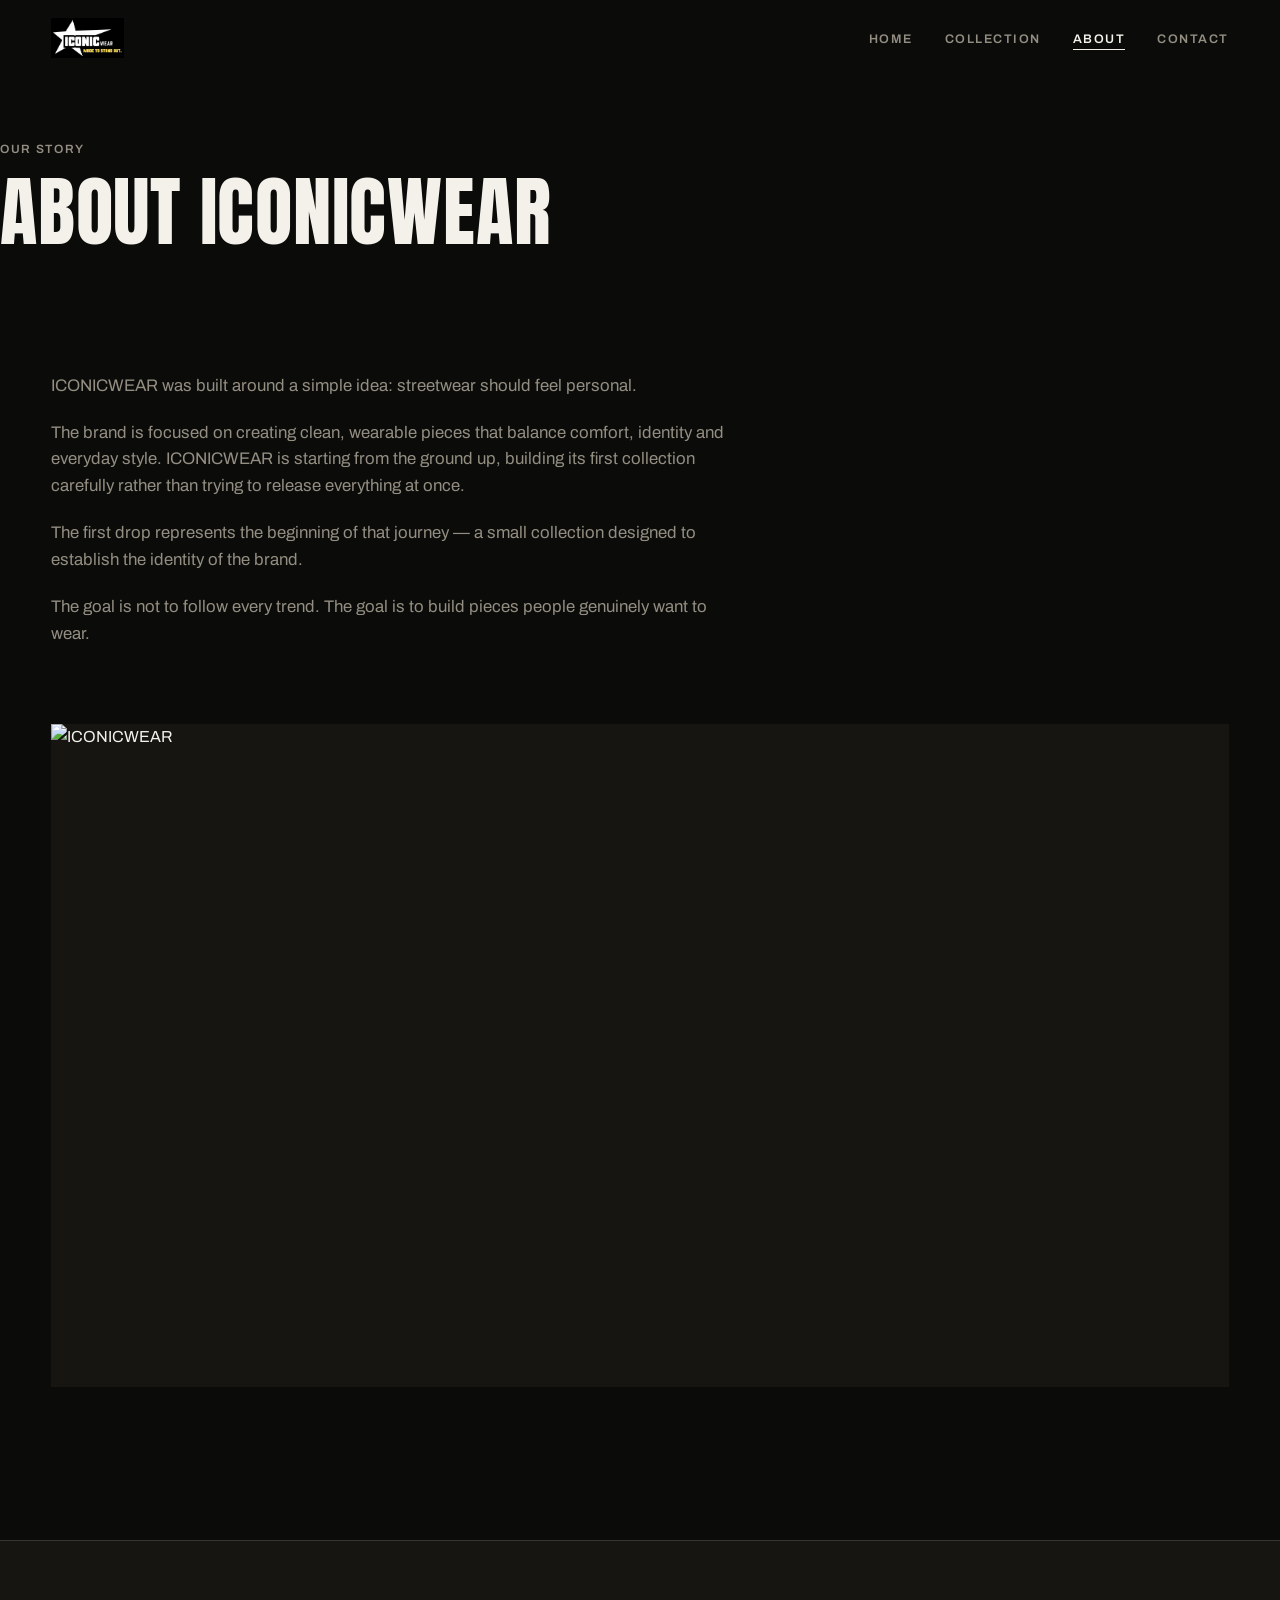
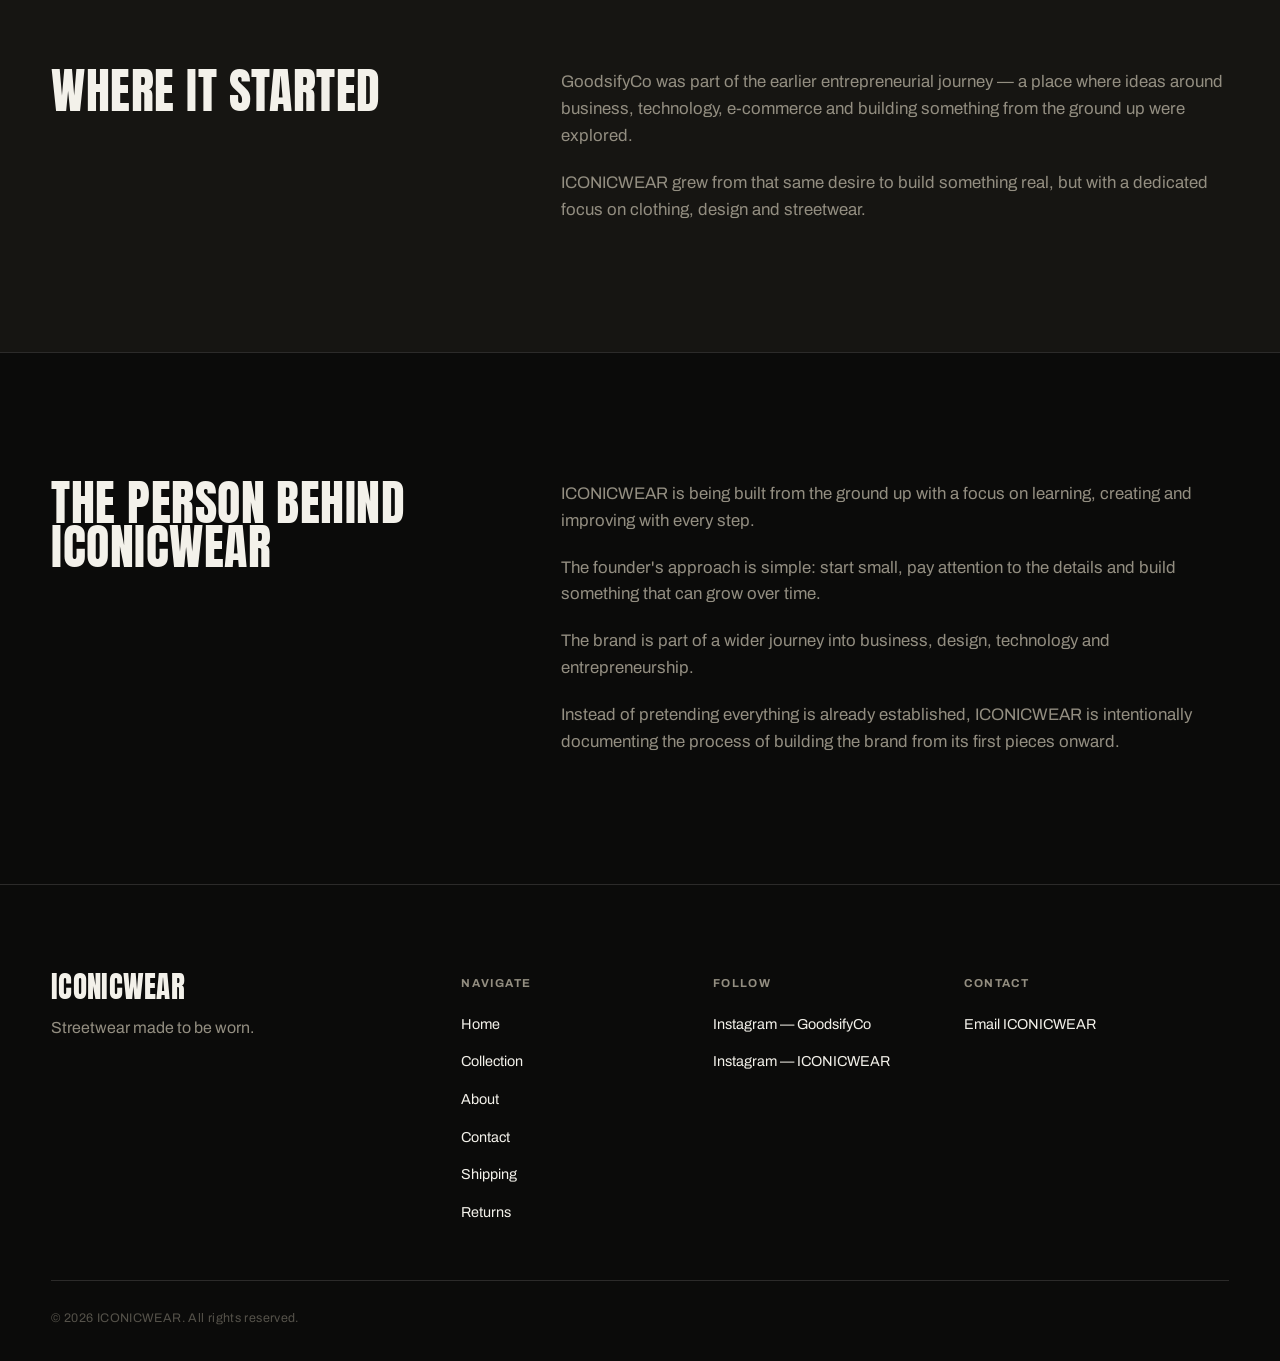
==== about.html @ b4030362 "initial website upload" ====
<!DOCTYPE html>
<html lang="en">
<head>
  <meta charset="UTF-8">
  <meta name="viewport" content="width=device-width, initial-scale=1.0">
  <title>About — ICONICWEAR</title>
  <meta name="description" content="The story behind ICONICWEAR — a Pakistan-focused streetwear brand built from the ground up.">
  <meta property="og:title" content="About — ICONICWEAR">
  <meta property="og:description" content="The story behind ICONICWEAR — a Pakistan-focused streetwear brand built from the ground up.">
  <meta property="og:type" content="website">
  <link rel="icon" href="assets/images/icons/favicon.svg" type="image/svg+xml">

  <link rel="preconnect" href="https://fonts.googleapis.com">
  <link rel="preconnect" href="https://fonts.gstatic.com" crossorigin>
  <link href="https://fonts.googleapis.com/css2?family=Anton&family=Archivo:wght@400;500;600;700&display=swap" rel="stylesheet">

  <link rel="stylesheet" href="css/style.css">
</head>
<body>

  <nav class="site-nav" id="site-nav"></nav>

  <main>
    <header class="page-header container">
      <p class="eyebrow reveal is-visible" style="margin-bottom:18px;">Our story</p>
      <h1 class="display reveal is-visible" id="about-heading"></h1>
    </header>

    <section class="section-tight">
      <div class="container">
        <div class="prose reveal" id="about-intro"></div>
        <div class="about-image reveal" id="about-image"></div>
      </div>
    </section>

    <section class="section section-charcoal section-border-top">
      <div class="container two-col">
        <div class="reveal">
          <h2 class="display" id="origin-heading" style="font-size:clamp(2rem,4vw,3rem);"></h2>
        </div>
        <div class="prose reveal" id="origin-body"></div>
      </div>
    </section>

    <section class="section section-border-top">
      <div class="container two-col">
        <div class="reveal">
          <h2 class="display" id="founder-heading" style="font-size:clamp(2rem,4vw,3rem);"></h2>
        </div>
        <div class="prose reveal" id="founder-body"></div>
      </div>
    </section>
  </main>

  <footer class="site-footer" id="site-footer"></footer>

  <script src="js/content.js"></script>
  <script src="js/main.js"></script>
  <script>
    document.addEventListener("DOMContentLoaded", () => {
      const about = CONTENT.about;

      document.getElementById("about-heading").textContent = about.heading;
      document.getElementById("about-intro").innerHTML = about.intro.map(p => `<p>${p}</p>`).join("");
      document.getElementById("origin-heading").textContent = about.origin.heading;
      document.getElementById("origin-body").innerHTML = about.origin.body.map(p => `<p>${p}</p>`).join("");
      document.getElementById("founder-heading").textContent = about.founder.heading;
      document.getElementById("founder-body").innerHTML = about.founder.body.map(p => `<p>${p}</p>`).join("");

      const imgMount = document.getElementById("about-image");
      const imgWrap = buildImage(about.image, "ICONICWEAR", null);
      imgWrap.querySelectorAll("img, .placeholder").forEach(el => {
        el.style.width = "100%";
        el.style.height = "100%";
      });
      while (imgWrap.firstChild) imgMount.appendChild(imgWrap.firstChild);

      initScrollReveal();
    });
  </script>
</body>
</html>
---- css/style.css ----
/* ============================================================
   ICONICWEAR — STYLESHEET
   Design tokens live at the top. Change colors, fonts and
   spacing scale here without touching layout rules below.
   ============================================================ */

:root {
  /* Color */
  --black: #0b0b0a;
  --charcoal: #161512;
  --charcoal-2: #1f1e1a;
  --white: #f3f1ea;
  --grey: #938e81;
  --grey-dim: #55524a;
  --hairline: rgba(243, 241, 234, 0.14);
  --hairline-strong: rgba(243, 241, 234, 0.28);

  /* Type */
  --font-display: "Anton", "Archivo Black", Impact, sans-serif;
  --font-body: "Archivo", "Helvetica Neue", Arial, sans-serif;

  /* Layout */
  --max-width: 1440px;
  --gutter: clamp(20px, 4vw, 64px);
  --nav-height: 76px;

  /* Motion */
  --ease: cubic-bezier(0.22, 1, 0.36, 1);
}

/* ---------- Reset ---------- */
*, *::before, *::after { box-sizing: border-box; }
html { scroll-behavior: smooth; }
body, h1, h2, h3, h4, p, figure { margin: 0; }
ul { list-style: none; margin: 0; padding: 0; }
a { color: inherit; text-decoration: none; }
img { max-width: 100%; display: block; }
button { font: inherit; color: inherit; background: none; border: none; cursor: pointer; }

@media (prefers-reduced-motion: reduce) {
  html { scroll-behavior: auto; }
  *, *::before, *::after {
    animation-duration: 0.001ms !important;
    animation-iteration-count: 1 !important;
    transition-duration: 0.001ms !important;
    scroll-behavior: auto !important;
  }
}

body {
  background: var(--black);
  color: var(--white);
  font-family: var(--font-body);
  font-size: 16px;
  line-height: 1.6;
  -webkit-font-smoothing: antialiased;
}

::selection { background: var(--white); color: var(--black); }

:focus-visible {
  outline: 2px solid var(--white);
  outline-offset: 3px;
}

.container {
  max-width: var(--max-width);
  margin: 0 auto;
  padding: 0 var(--gutter);
}

/* ---------- Type helpers ---------- */
.display {
  font-family: var(--font-display);
  font-weight: 400;
  text-transform: uppercase;
  letter-spacing: 0.01em;
  line-height: 0.92;
}

.eyebrow {
  font-family: var(--font-body);
  font-weight: 600;
  text-transform: uppercase;
  letter-spacing: 0.14em;
  font-size: 0.75rem;
  color: var(--grey);
}

.lede {
  font-size: clamp(1.05rem, 1.6vw, 1.25rem);
  color: var(--grey);
  max-width: 46ch;
}

/* ---------- Buttons ---------- */
.btn {
  display: inline-flex;
  align-items: center;
  justify-content: center;
  gap: 10px;
  padding: 16px 32px;
  font-family: var(--font-body);
  font-weight: 600;
  font-size: 0.8rem;
  text-transform: uppercase;
  letter-spacing: 0.12em;
  border: 1px solid var(--white);
  transition: background-color 0.35s var(--ease), color 0.35s var(--ease), border-color 0.35s var(--ease);
  white-space: nowrap;
}

.btn-primary {
  background: var(--white);
  color: var(--black);
}
.btn-primary:hover { background: transparent; color: var(--white); }

.btn-outline {
  background: transparent;
  color: var(--white);
}
.btn-outline:hover { background: var(--white); color: var(--black); }

.btn-block { width: 100%; }

/* ============================================================
   NAVIGATION
   ============================================================ */
.site-nav {
  position: fixed;
  top: 0; left: 0; right: 0;
  z-index: 100;
  height: var(--nav-height);
  display: flex;
  align-items: center;
  background: transparent;
  border-bottom: 1px solid transparent;
  transition: background-color 0.4s var(--ease), border-color 0.4s var(--ease);
}

.site-nav.is-scrolled {
  background: rgba(11, 11, 10, 0.92);
  backdrop-filter: blur(8px);
  border-bottom-color: var(--hairline);
}

.site-nav .container {
  display: flex;
  align-items: center;
  justify-content: space-between;
  width: 100%;
}

.nav-logo {
  display: flex;
  align-items: center;
  height: 40px;
}
.nav-logo img { height: 100%; width: auto; }
.nav-logo .logo-fallback {
  font-family: var(--font-display);
  font-size: 1.4rem;
  text-transform: uppercase;
  letter-spacing: 0.02em;
}

.nav-links {
  display: flex;
  align-items: center;
  gap: clamp(20px, 2.5vw, 44px);
}

.nav-links a {
  font-size: 0.78rem;
  font-weight: 600;
  text-transform: uppercase;
  letter-spacing: 0.12em;
  color: var(--grey);
  position: relative;
  padding-bottom: 4px;
  transition: color 0.3s var(--ease);
}
.nav-links a::after {
  content: "";
  position: absolute;
  left: 0; bottom: 0;
  width: 0%;
  height: 1px;
  background: var(--white);
  transition: width 0.3s var(--ease);
}
.nav-links a:hover,
.nav-links a[aria-current="page"] { color: var(--white); }
.nav-links a:hover::after,
.nav-links a[aria-current="page"]::after { width: 100%; }

.nav-toggle {
  display: none;
  flex-direction: column;
  gap: 5px;
  width: 30px;
  padding: 8px 0;
}
.nav-toggle span {
  display: block;
  height: 1.5px;
  width: 100%;
  background: var(--white);
  transition: transform 0.3s var(--ease), opacity 0.3s var(--ease);
}
.nav-toggle[aria-expanded="true"] span:nth-child(1) { transform: translateY(6.5px) rotate(45deg); }
.nav-toggle[aria-expanded="true"] span:nth-child(2) { opacity: 0; }
.nav-toggle[aria-expanded="true"] span:nth-child(3) { transform: translateY(-6.5px) rotate(-45deg); }

@media (max-width: 860px) {
  .nav-toggle { display: flex; }
  .nav-links {
    position: fixed;
    inset: var(--nav-height) 0 0 0;
    background: var(--black);
    flex-direction: column;
    justify-content: flex-start;
    align-items: flex-start;
    padding: 48px var(--gutter);
    gap: 28px;
    transform: translateY(-8px);
    opacity: 0;
    pointer-events: none;
    transition: opacity 0.3s var(--ease), transform 0.3s var(--ease);
  }
  .nav-links.is-open {
    opacity: 1;
    transform: translateY(0);
    pointer-events: auto;
  }
  .nav-links a { font-size: 1.4rem; }
}

/* ============================================================
   HERO SLIDESHOW
   ============================================================ */
.hero {
  position: relative;
  height: 100svh;
  min-height: 560px;
  overflow: hidden;
  background: var(--black);
}

.hero-slides {
  position: absolute;
  inset: 0;
}

.hero-slide {
  position: absolute;
  inset: 0;
  opacity: 0;
  transition: opacity 1.6s var(--ease);
}
.hero-slide.is-active { opacity: 1; }

.hero-slide img,
.hero-slide .placeholder {
  width: 100%;
  height: 100%;
  object-fit: cover;
  object-position: center 30%;
}

.hero::after {
  content: "";
  position: absolute;
  inset: 0;
  background: linear-gradient(180deg, rgba(11,11,10,0.55) 0%, rgba(11,11,10,0.25) 32%, rgba(11,11,10,0.55) 78%, rgba(11,11,10,0.92) 100%);
  pointer-events: none;
}

.hero-content {
  position: relative;
  z-index: 2;
  height: 100%;
  display: flex;
  flex-direction: column;
  justify-content: flex-end;
  padding: 0 var(--gutter) 88px;
  max-width: var(--max-width);
  margin: 0 auto;
}

.hero-eyebrow {
  font-family: var(--font-body);
  font-weight: 600;
  text-transform: uppercase;
  letter-spacing: 0.16em;
  font-size: 0.82rem;
  color: var(--grey);
  margin-bottom: 18px;
}

.hero-heading {
  font-size: clamp(3rem, 9vw, 7.5rem);
  max-width: 16ch;
}

.hero-sub {
  margin-top: 22px;
  font-size: clamp(1rem, 1.6vw, 1.2rem);
  color: var(--grey);
  max-width: 40ch;
}

.hero-cta {
  margin-top: 40px;
  display: flex;
  align-items: center;
  gap: 24px;
}

.hero-indicators {
  position: absolute;
  right: var(--gutter);
  bottom: 40px;
  z-index: 3;
  display: flex;
  gap: 10px;
}
.hero-indicator {
  width: 28px;
  height: 2px;
  background: rgba(243,241,234,0.3);
  transition: background-color 0.3s var(--ease);
}
.hero-indicator.is-active { background: var(--white); }

/* ============================================================
   SECTIONS
   ============================================================ */
.section {
  padding: clamp(72px, 10vw, 140px) 0;
}
.section-tight { padding: clamp(48px, 6vw, 88px) 0; }
.section-charcoal { background: var(--charcoal); }
.section-border-top { border-top: 1px solid var(--hairline); }

.section-head {
  display: flex;
  flex-wrap: wrap;
  align-items: flex-end;
  justify-content: space-between;
  gap: 24px;
  margin-bottom: clamp(40px, 5vw, 72px);
}

.section-heading {
  font-size: clamp(2.2rem, 5vw, 4rem);
}

/* fade-in on scroll */
.reveal {
  opacity: 0;
  transform: translateY(24px);
  transition: opacity 0.8s var(--ease), transform 0.8s var(--ease);
}
.reveal.is-visible {
  opacity: 1;
  transform: translateY(0);
}

/* ============================================================
   PRODUCT GRID / CARDS
   ============================================================ */
.product-grid {
  display: grid;
  grid-template-columns: repeat(2, 1fr);
  gap: 1px;
  background: var(--hairline);
  border-top: 1px solid var(--hairline);
  border-bottom: 1px solid var(--hairline);
}

.product-card {
  position: relative;
  background: var(--black);
  display: flex;
  flex-direction: column;
}

.product-card-media {
  position: relative;
  aspect-ratio: 4 / 5;
  overflow: hidden;
  background: var(--charcoal);
}

.product-card-media img,
.product-card-media .placeholder {
  width: 100%;
  height: 100%;
  object-fit: cover;
  transition: transform 0.8s var(--ease);
}
.product-card:hover .product-card-media img,
.product-card:hover .product-card-media .placeholder { transform: scale(1.04); }

.product-status {
  position: absolute;
  top: 20px;
  left: 20px;
  z-index: 2;
  font-size: 0.7rem;
  font-weight: 700;
  text-transform: uppercase;
  letter-spacing: 0.1em;
  padding: 7px 14px;
  background: rgba(11,11,10,0.75);
  border: 1px solid var(--hairline-strong);
  backdrop-filter: blur(4px);
}
.product-status[data-status="AVAILABLE"] { color: var(--white); }
.product-status[data-status="COMING SOON"] { color: var(--grey); }
.product-status[data-status="SOLD OUT"] { color: var(--grey-dim); text-decoration: line-through; }

.product-card-body {
  padding: 28px clamp(20px, 3vw, 40px) 36px;
  display: flex;
  flex-direction: column;
  flex: 1;
}

.product-number {
  font-family: var(--font-display);
  font-size: clamp(2.5rem, 4vw, 3.6rem);
  color: transparent;
  -webkit-text-stroke: 1px var(--hairline-strong);
  line-height: 1;
  margin-bottom: 8px;
}

.product-name {
  font-size: clamp(1.4rem, 2vw, 1.9rem);
  font-family: var(--font-display);
  text-transform: uppercase;
  margin-bottom: 6px;
}

.product-category {
  color: var(--grey);
  font-size: 0.85rem;
  margin-bottom: 16px;
}

.product-card-desc {
  color: var(--grey);
  font-size: 0.95rem;
  max-width: 42ch;
  margin-bottom: 24px;
}

.product-card-body .btn { align-self: flex-start; margin-top: auto; }

@media (max-width: 760px) {
  .product-grid { grid-template-columns: 1fr; }
}

/* ============================================================
   PRODUCT DETAIL PAGE
   ============================================================ */
.product-detail {
  padding-top: var(--nav-height);
}

.product-detail-layout {
  display: grid;
  grid-template-columns: 1.15fr 0.85fr;
  gap: clamp(24px, 4vw, 64px);
  align-items: start;
}

.product-gallery-main {
  aspect-ratio: 4 / 5;
  overflow: hidden;
  background: var(--charcoal);
  margin-bottom: 12px;
}
.product-gallery-main img,
.product-gallery-main .placeholder {
  width: 100%; height: 100%; object-fit: cover;
}

.product-gallery-thumbs {
  display: grid;
  grid-template-columns: repeat(auto-fit, minmax(80px, 1fr));
  gap: 10px;
}
.product-gallery-thumbs button {
  aspect-ratio: 1;
  overflow: hidden;
  background: var(--charcoal);
  border: 1px solid transparent;
  padding: 0;
}
.product-gallery-thumbs button.is-active { border-color: var(--white); }
.product-gallery-thumbs img,
.product-gallery-thumbs .placeholder {
  width: 100%; height: 100%; object-fit: cover;
}

.product-info-panel {
  position: sticky;
  top: calc(var(--nav-height) + 32px);
  padding-top: 8px;
}

.product-info-number {
  font-family: var(--font-display);
  color: var(--grey);
  letter-spacing: 0.08em;
  margin-bottom: 14px;
  font-size: 0.95rem;
}

.product-info-name {
  font-size: clamp(2rem, 3.4vw, 3rem);
  margin-bottom: 18px;
}

.product-info-price {
  font-size: 1.15rem;
  margin-bottom: 22px;
  color: var(--white);
}
.product-info-price .tbc { color: var(--grey); font-size: 0.9rem; }

.product-info-desc {
  color: var(--grey);
  margin-bottom: 32px;
  max-width: 52ch;
}

.spec-table {
  border-top: 1px solid var(--hairline);
  margin-bottom: 32px;
}
.spec-row {
  display: flex;
  justify-content: space-between;
  gap: 20px;
  padding: 14px 0;
  border-bottom: 1px solid var(--hairline);
  font-size: 0.92rem;
}
.spec-row dt { color: var(--grey); }
.spec-row dd { text-align: right; }

.size-list {
  display: flex;
  flex-wrap: wrap;
  gap: 8px;
  margin-bottom: 32px;
}
.size-chip {
  border: 1px solid var(--hairline-strong);
  padding: 8px 16px;
  font-size: 0.8rem;
  letter-spacing: 0.06em;
  color: var(--grey);
}

@media (max-width: 900px) {
  .product-detail-layout { grid-template-columns: 1fr; }
  .product-info-panel { position: static; }
}

/* ============================================================
   PAGE HEADER (About / Contact / Shipping / Returns)
   ============================================================ */
.page-header {
  padding: calc(var(--nav-height) + 64px) 0 48px;
}
.page-header .display { font-size: clamp(2.6rem, 6vw, 5rem); }

/* ============================================================
   ABOUT PAGE
   ============================================================ */
.about-image {
  aspect-ratio: 16 / 9;
  overflow: hidden;
  background: var(--charcoal);
  margin: clamp(40px, 6vw, 80px) 0;
}
.about-image img,
.about-image .placeholder {
  width: 100%; height: 100%; object-fit: cover;
}

.prose {
  max-width: 68ch;
  display: flex;
  flex-direction: column;
  gap: 20px;
  color: var(--grey);
  font-size: 1.05rem;
}
.prose strong { color: var(--white); }

.two-col {
  display: grid;
  grid-template-columns: 0.8fr 1.2fr;
  gap: clamp(24px, 5vw, 80px);
}
@media (max-width: 800px) {
  .two-col { grid-template-columns: 1fr; }
}

/* ============================================================
   CONTACT / SOCIAL BUTTONS
   ============================================================ */
.contact-actions {
  display: flex;
  flex-wrap: wrap;
  gap: 16px;
  margin-top: 36px;
}

.social-row {
  display: flex;
  flex-direction: column;
  gap: 12px;
  margin-top: 16px;
}
.social-link {
  display: flex;
  align-items: center;
  gap: 12px;
  padding: 18px 22px;
  border: 1px solid var(--hairline);
  transition: border-color 0.3s var(--ease), background-color 0.3s var(--ease);
  font-size: 0.85rem;
  font-weight: 600;
  text-transform: uppercase;
  letter-spacing: 0.08em;
}
.social-link:hover { border-color: var(--hairline-strong); background: var(--charcoal); }
.social-link svg { width: 20px; height: 20px; flex-shrink: 0; }
.social-handle { color: var(--grey); font-weight: 400; text-transform: none; letter-spacing: 0; margin-left: auto; font-size: 0.85rem; }

/* ============================================================
   POLICY PAGES (Shipping / Returns)
   ============================================================ */
.policy-note {
  display: inline-block;
  font-size: 0.7rem;
  font-weight: 700;
  letter-spacing: 0.1em;
  text-transform: uppercase;
  color: var(--grey-dim);
  border: 1px solid var(--hairline);
  padding: 6px 12px;
  margin-bottom: 40px;
}

.policy-list {
  display: flex;
  flex-direction: column;
}
.policy-item {
  padding: 32px 0;
  border-top: 1px solid var(--hairline);
  display: grid;
  grid-template-columns: 0.6fr 1.4fr;
  gap: 24px;
}
.policy-item:last-child { border-bottom: 1px solid var(--hairline); }
.policy-item h3 {
  font-family: var(--font-display);
  font-size: 1.3rem;
  text-transform: uppercase;
}
.policy-item p { color: var(--grey); max-width: 60ch; }

@media (max-width: 700px) {
  .policy-item { grid-template-columns: 1fr; gap: 10px; }
}

/* ============================================================
   PLACEHOLDER IMAGE (when a path is missing/broken)
   ============================================================ */
.placeholder {
  display: flex;
  align-items: center;
  justify-content: center;
  background:
    repeating-linear-gradient(135deg, var(--charcoal), var(--charcoal) 12px, var(--charcoal-2) 12px, var(--charcoal-2) 24px);
  color: var(--grey-dim);
  font-family: var(--font-body);
  font-size: 0.75rem;
  font-weight: 600;
  text-transform: uppercase;
  letter-spacing: 0.12em;
  text-align: center;
  padding: 20px;
}

/* ============================================================
   FOOTER
   ============================================================ */
.site-footer {
  background: var(--black);
  border-top: 1px solid var(--hairline);
  padding: clamp(56px, 7vw, 96px) 0 32px;
}

.footer-top {
  display: grid;
  grid-template-columns: 1.4fr 0.8fr 0.8fr 1fr;
  gap: 40px;
  padding-bottom: 56px;
}

.footer-brand .display { font-size: 1.8rem; margin-bottom: 14px; }
.footer-brand p { color: var(--grey); max-width: 32ch; }

.footer-col h4 {
  font-size: 0.72rem;
  font-weight: 700;
  text-transform: uppercase;
  letter-spacing: 0.12em;
  color: var(--grey);
  margin-bottom: 18px;
}
.footer-col ul { display: flex; flex-direction: column; gap: 12px; }
.footer-col a {
  font-size: 0.9rem;
  color: var(--white);
  transition: color 0.3s var(--ease);
}
.footer-col a:hover { color: var(--grey); }

.footer-bottom {
  display: flex;
  flex-wrap: wrap;
  justify-content: space-between;
  gap: 12px;
  padding-top: 28px;
  border-top: 1px solid var(--hairline);
  color: var(--grey-dim);
  font-size: 0.78rem;
  letter-spacing: 0.03em;
}

@media (max-width: 860px) {
  .footer-top { grid-template-columns: 1fr 1fr; }
}
@media (max-width: 560px) {
  .footer-top { grid-template-columns: 1fr; gap: 32px; }
}
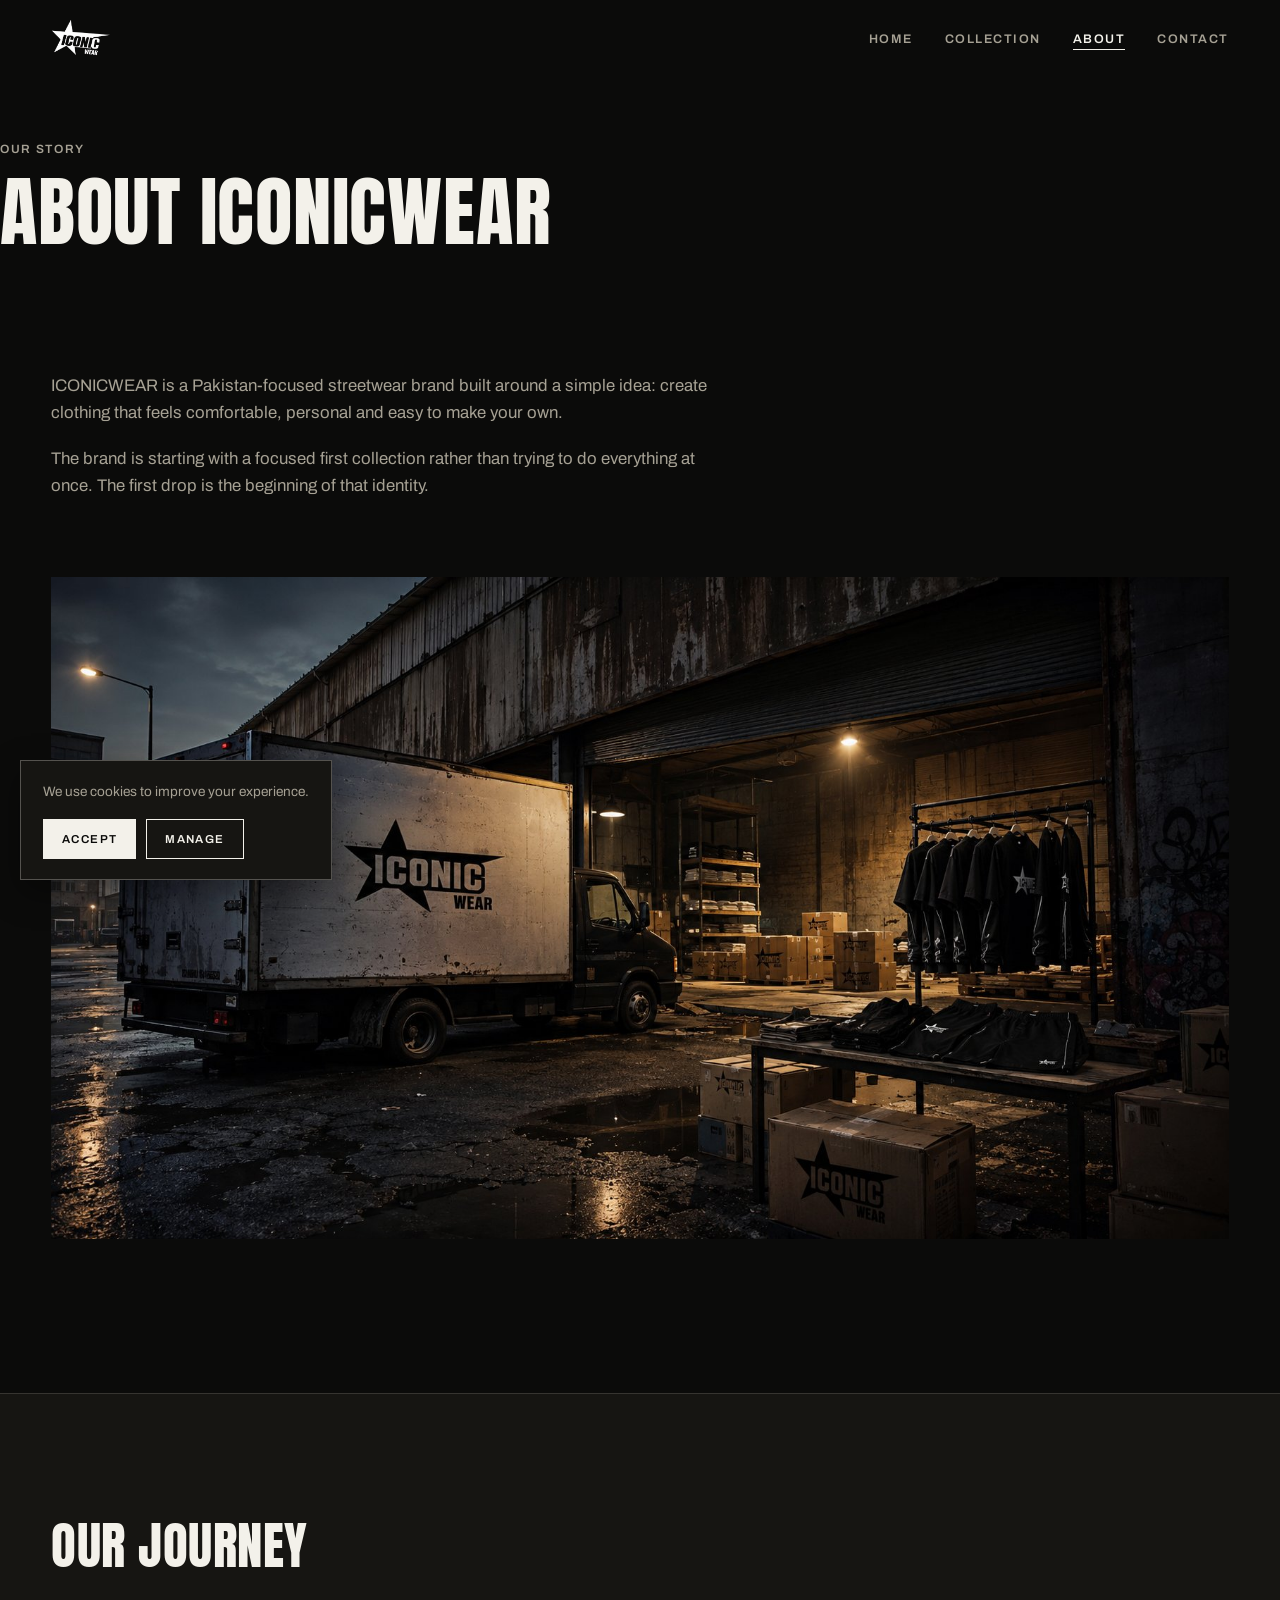
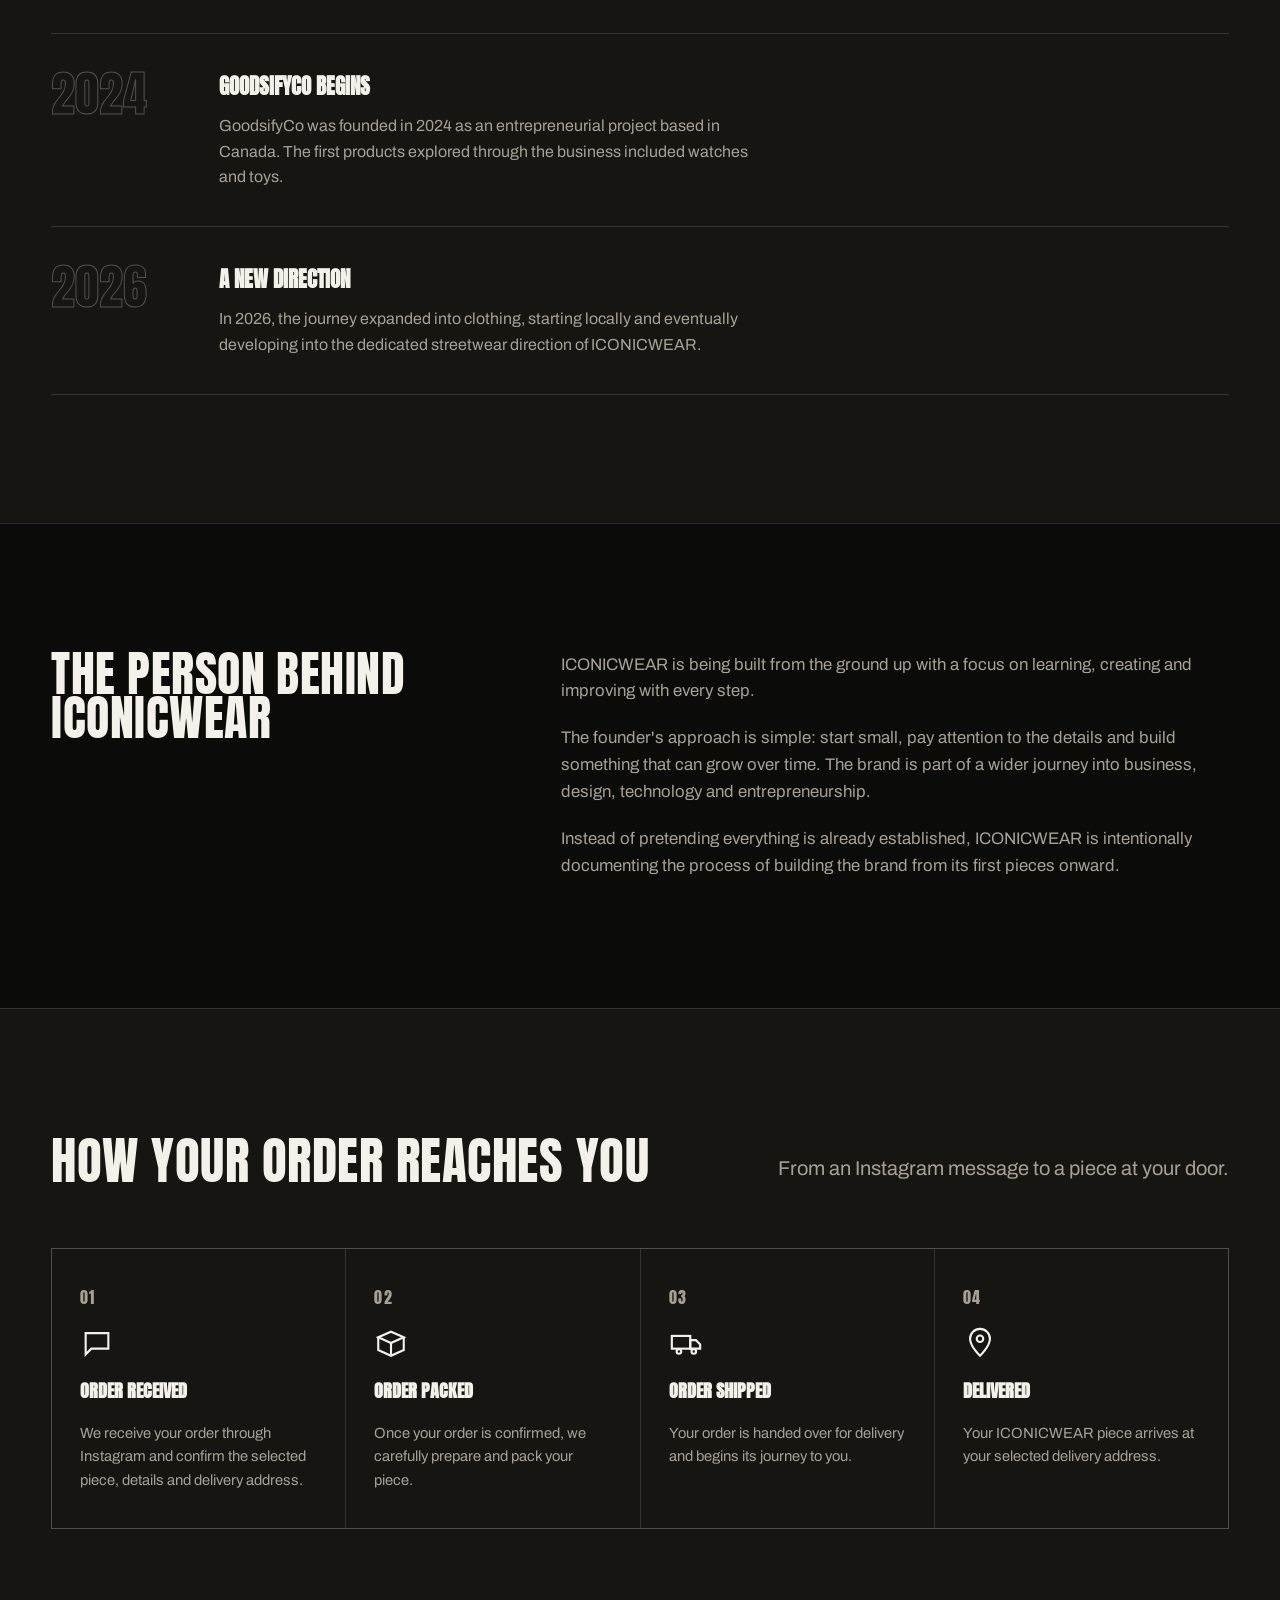
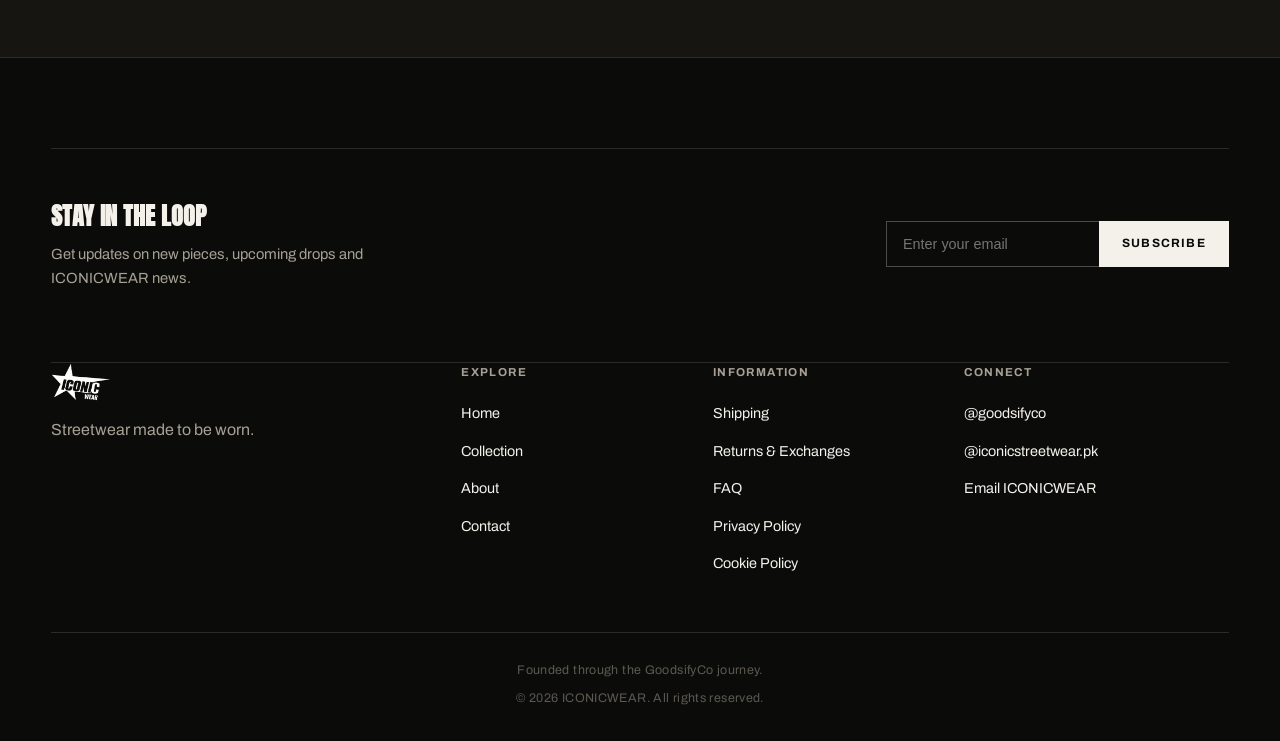
==== commit 93411510: "iconic wear website" ====
--- a/about.html
+++ b/about.html
@@ -8,7 +8,8 @@
   <meta property="og:title" content="About — ICONICWEAR">
   <meta property="og:description" content="The story behind ICONICWEAR — a Pakistan-focused streetwear brand built from the ground up.">
   <meta property="og:type" content="website">
-  <link rel="icon" href="assets/images/icons/favicon.svg" type="image/svg+xml">
+  <link rel="icon" href="assets/images/icons/favicon-32.png" type="image/png">
+  <link rel="apple-touch-icon" href="assets/images/icons/apple-touch-icon.png">
 
   <link rel="preconnect" href="https://fonts.googleapis.com">
   <link rel="preconnect" href="https://fonts.gstatic.com" crossorigin>
@@ -34,11 +35,11 @@
     </section>
 
     <section class="section section-charcoal section-border-top">
-      <div class="container two-col">
-        <div class="reveal">
-          <h2 class="display" id="origin-heading" style="font-size:clamp(2rem,4vw,3rem);"></h2>
+      <div class="container">
+        <div class="section-head reveal">
+          <h2 class="display section-heading" id="journey-heading" style="font-size:clamp(2rem,4vw,3.2rem);"></h2>
         </div>
-        <div class="prose reveal" id="origin-body"></div>
+        <div class="timeline reveal" id="journey-timeline"></div>
       </div>
     </section>
 
@@ -48,6 +49,16 @@
           <h2 class="display" id="founder-heading" style="font-size:clamp(2rem,4vw,3rem);"></h2>
         </div>
         <div class="prose reveal" id="founder-body"></div>
+      </div>
+    </section>
+
+    <section class="section section-charcoal section-border-top">
+      <div class="container">
+        <div class="section-head reveal">
+          <h2 class="display section-heading" id="process-heading" style="font-size:clamp(2rem,4vw,3.2rem);"></h2>
+          <p class="lede">From an Instagram message to a piece at your door.</p>
+        </div>
+        <div class="process-grid reveal" id="process-grid"></div>
       </div>
     </section>
   </main>
@@ -62,10 +73,6 @@
 
       document.getElementById("about-heading").textContent = about.heading;
       document.getElementById("about-intro").innerHTML = about.intro.map(p => `<p>${p}</p>`).join("");
-      document.getElementById("origin-heading").textContent = about.origin.heading;
-      document.getElementById("origin-body").innerHTML = about.origin.body.map(p => `<p>${p}</p>`).join("");
-      document.getElementById("founder-heading").textContent = about.founder.heading;
-      document.getElementById("founder-body").innerHTML = about.founder.body.map(p => `<p>${p}</p>`).join("");
 
       const imgMount = document.getElementById("about-image");
       const imgWrap = buildImage(about.image, "ICONICWEAR", null);
@@ -75,6 +82,33 @@
       });
       while (imgWrap.firstChild) imgMount.appendChild(imgWrap.firstChild);
 
+      // Our journey timeline
+      document.getElementById("journey-heading").textContent = about.journeyHeading;
+      document.getElementById("journey-timeline").innerHTML = about.journey.map(item => `
+        <div class="timeline-item">
+          <div class="timeline-year">${item.year}</div>
+          <div class="timeline-body">
+            <h3>${item.title}</h3>
+            <p>${item.body}</p>
+          </div>
+        </div>
+      `).join("");
+
+      // Founder
+      document.getElementById("founder-heading").textContent = about.founder.heading;
+      document.getElementById("founder-body").innerHTML = about.founder.body.map(p => `<p>${p}</p>`).join("");
+
+      // Order process
+      document.getElementById("process-heading").textContent = about.orderProcessHeading;
+      document.getElementById("process-grid").innerHTML = about.orderProcess.map(step => `
+        <div class="process-step">
+          <span class="process-step-number">${step.step}</span>
+          <span class="process-icon">${ICONS[step.icon] || ICONS.box}</span>
+          <h3>${step.title}</h3>
+          <p>${step.body}</p>
+        </div>
+      `).join("");
+
       initScrollReveal();
     });
   </script>
--- a/css/style.css
+++ b/css/style.css
@@ -10,8 +10,10 @@
   --charcoal: #161512;
   --charcoal-2: #1f1e1a;
   --white: #f3f1ea;
-  --grey: #938e81;
-  --grey-dim: #55524a;
+  --grey: #a6a194;
+  --grey-dim: #5c594f;
+  --off-white: #ece9e0;
+  --off-white-text: #14130f;
   --hairline: rgba(243, 241, 234, 0.14);
   --hairline-strong: rgba(243, 241, 234, 0.28);
 
@@ -57,6 +59,16 @@
 }
 
 ::selection { background: var(--white); color: var(--black); }
+
+.sr-only {
+  position: absolute;
+  width: 1px; height: 1px;
+  padding: 0; margin: -1px;
+  overflow: hidden;
+  clip: rect(0,0,0,0);
+  white-space: nowrap;
+  border: 0;
+}
 
 :focus-visible {
   outline: 2px solid var(--white);
@@ -155,9 +167,10 @@
 .nav-logo {
   display: flex;
   align-items: center;
-  height: 40px;
-}
-.nav-logo img { height: 100%; width: auto; }
+  height: clamp(30px, 4vw, 38px);
+  max-width: 190px;
+}
+.nav-logo img { height: 100%; width: auto; max-width: 100%; object-fit: contain; }
 .nav-logo .logo-fallback {
   font-family: var(--font-display);
   font-size: 1.4rem;
@@ -273,20 +286,45 @@
   content: "";
   position: absolute;
   inset: 0;
-  background: linear-gradient(180deg, rgba(11,11,10,0.55) 0%, rgba(11,11,10,0.25) 32%, rgba(11,11,10,0.55) 78%, rgba(11,11,10,0.92) 100%);
+  /* Subtle fade only — keeps nav legible up top and a soft grounding
+     at the bottom, but the photography itself stays visible. */
+  background: linear-gradient(180deg, rgba(11,11,10,0.42) 0%, rgba(11,11,10,0) 20%, rgba(11,11,10,0) 72%, rgba(11,11,10,0.5) 100%);
   pointer-events: none;
 }
 
-.hero-content {
-  position: relative;
+.hero-slide-content {
+  position: absolute;
   z-index: 2;
-  height: 100%;
-  display: flex;
-  flex-direction: column;
-  justify-content: flex-end;
-  padding: 0 var(--gutter) 88px;
-  max-width: var(--max-width);
-  margin: 0 auto;
+  bottom: clamp(130px, 12vw, 190px);
+  max-width: min(560px, 88vw);
+  padding: 26px 30px;
+  background: rgba(11, 11, 10, 0.4);
+  backdrop-filter: blur(6px);
+  border-left: 2px solid var(--white);
+  opacity: 0;
+  transform: translateY(14px);
+  visibility: hidden;
+  pointer-events: none;
+  transition: opacity 0.9s var(--ease) 0.3s, transform 0.9s var(--ease) 0.3s, visibility 0s linear 1.2s;
+}
+.hero-slide.is-active .hero-slide-content {
+  opacity: 1;
+  transform: translateY(0);
+  visibility: visible;
+  pointer-events: auto;
+  transition: opacity 0.9s var(--ease) 0.3s, transform 0.9s var(--ease) 0.3s, visibility 0s linear 0s;
+}
+
+.hero-slide-content--left { left: var(--gutter); }
+.hero-slide-content--right { right: var(--gutter); border-left: none; border-right: 2px solid var(--white); text-align: right; }
+
+/* Slides where the image already contains campaign typography:
+   no text box/backdrop, just the CTA button floating free. */
+.hero-slide-content--bare {
+  background: transparent;
+  backdrop-filter: none;
+  border: none;
+  padding: 0;
 }
 
 .hero-eyebrow {
@@ -294,28 +332,34 @@
   font-weight: 600;
   text-transform: uppercase;
   letter-spacing: 0.16em;
-  font-size: 0.82rem;
-  color: var(--grey);
-  margin-bottom: 18px;
+  font-size: 0.8rem;
+  color: var(--grey);
+  margin-bottom: 14px;
 }
 
 .hero-heading {
-  font-size: clamp(3rem, 9vw, 7.5rem);
-  max-width: 16ch;
+  font-size: clamp(2.2rem, 5vw, 3.6rem);
+  max-width: 14ch;
 }
 
 .hero-sub {
-  margin-top: 22px;
-  font-size: clamp(1rem, 1.6vw, 1.2rem);
-  color: var(--grey);
-  max-width: 40ch;
+  margin-top: 14px;
+  font-size: clamp(0.95rem, 1.4vw, 1.05rem);
+  color: var(--grey);
+  max-width: 38ch;
 }
 
 .hero-cta {
-  margin-top: 40px;
+  margin-top: 24px;
   display: flex;
   align-items: center;
   gap: 24px;
+}
+.hero-slide-content--right .hero-cta { justify-content: flex-end; }
+
+@media (max-width: 640px) {
+  .hero-slide-content { left: var(--gutter) !important; right: var(--gutter) !important; max-width: none; text-align: left !important; border-left: 2px solid var(--white) !important; border-right: none !important; }
+  .hero-slide-content--bare { border: none !important; }
 }
 
 .hero-indicators {
@@ -756,3 +800,425 @@
 @media (max-width: 560px) {
   .footer-top { grid-template-columns: 1fr; gap: 32px; }
 }
+
+/* ============================================================
+   PRODUCT CARD — price row + dual actions (View / Order Now)
+   ============================================================ */
+.product-card-meta {
+  display: flex;
+  align-items: baseline;
+  justify-content: space-between;
+  gap: 16px;
+  margin-bottom: 20px;
+}
+.product-card-price {
+  font-family: var(--font-body);
+  font-weight: 700;
+  font-size: 1.05rem;
+  color: var(--white);
+  white-space: nowrap;
+}
+.product-card-price .tbc { color: var(--grey); font-weight: 400; font-size: 0.88rem; }
+
+.product-card-actions {
+  display: flex;
+  flex-wrap: wrap;
+  gap: 12px;
+  margin-top: auto;
+}
+.product-card-actions .btn { flex: 1 1 auto; }
+
+.btn-icon {
+  display: inline-flex;
+  width: 15px;
+  height: 15px;
+  flex-shrink: 0;
+}
+.btn-icon svg { width: 100%; height: 100%; }
+
+/* ============================================================
+   SECTION VARIANT — off-white (used sparingly for contrast)
+   ============================================================ */
+.section-offwhite {
+  background: var(--off-white);
+  color: var(--off-white-text);
+}
+.section-offwhite .eyebrow { color: var(--grey-dim); }
+.section-offwhite .lede,
+.section-offwhite .prose { color: #47443c; }
+.section-offwhite .display { color: var(--off-white-text); }
+
+/* ============================================================
+   TIMELINE (About — Our Journey)
+   ============================================================ */
+.timeline {
+  display: flex;
+  flex-direction: column;
+}
+.timeline-item {
+  display: grid;
+  grid-template-columns: 140px 1fr;
+  gap: 28px;
+  padding: 36px 0;
+  border-top: 1px solid var(--hairline);
+  position: relative;
+}
+.timeline-item:last-child { border-bottom: 1px solid var(--hairline); }
+.timeline-year {
+  font-family: var(--font-display);
+  font-size: clamp(2.2rem, 4vw, 3rem);
+  color: transparent;
+  -webkit-text-stroke: 1px var(--hairline-strong);
+  line-height: 1;
+}
+.timeline-body h3 {
+  font-family: var(--font-display);
+  font-size: 1.3rem;
+  text-transform: uppercase;
+  margin-bottom: 10px;
+}
+.timeline-body p { color: var(--grey); max-width: 60ch; }
+
+@media (max-width: 640px) {
+  .timeline-item { grid-template-columns: 1fr; gap: 10px; }
+}
+
+/* ============================================================
+   ORDER PROCESS STEPS (About)
+   ============================================================ */
+.process-grid {
+  display: grid;
+  grid-template-columns: repeat(4, 1fr);
+  gap: 1px;
+  background: var(--hairline);
+  border: 1px solid var(--hairline);
+}
+.process-step {
+  background: var(--charcoal);
+  padding: 36px 28px;
+  display: flex;
+  flex-direction: column;
+  gap: 16px;
+}
+.process-step-number {
+  font-family: var(--font-display);
+  font-size: 1rem;
+  color: var(--grey);
+  letter-spacing: 0.08em;
+}
+.process-icon {
+  width: 34px;
+  height: 34px;
+  color: var(--white);
+}
+.process-icon svg { width: 100%; height: 100%; }
+.process-step h3 {
+  font-family: var(--font-display);
+  font-size: 1.15rem;
+  text-transform: uppercase;
+}
+.process-step p { color: var(--grey); font-size: 0.92rem; }
+
+@media (max-width: 900px) {
+  .process-grid { grid-template-columns: repeat(2, 1fr); }
+}
+@media (max-width: 560px) {
+  .process-grid { grid-template-columns: 1fr; }
+}
+
+/* ============================================================
+   FAQ ACCORDION
+   ============================================================ */
+.faq-list {
+  display: flex;
+  flex-direction: column;
+}
+.faq-item {
+  border-top: 1px solid var(--hairline);
+}
+.faq-item:last-child { border-bottom: 1px solid var(--hairline); }
+
+.faq-question {
+  width: 100%;
+  display: flex;
+  align-items: center;
+  justify-content: space-between;
+  gap: 20px;
+  padding: 26px 4px;
+  text-align: left;
+  font-family: var(--font-display);
+  font-size: clamp(1.05rem, 2vw, 1.3rem);
+  text-transform: uppercase;
+  letter-spacing: 0.01em;
+}
+
+.faq-icon {
+  flex-shrink: 0;
+  width: 22px;
+  height: 22px;
+  position: relative;
+}
+.faq-icon::before,
+.faq-icon::after {
+  content: "";
+  position: absolute;
+  background: var(--white);
+  transition: transform 0.3s var(--ease);
+}
+.faq-icon::before { top: 50%; left: 0; width: 100%; height: 1.5px; transform: translateY(-50%); }
+.faq-icon::after { left: 50%; top: 0; width: 1.5px; height: 100%; transform: translateX(-50%); }
+.faq-item.is-open .faq-icon::after { transform: translateX(-50%) rotate(90deg) scaleY(0); }
+
+.faq-answer {
+  display: grid;
+  grid-template-rows: 0fr;
+  transition: grid-template-rows 0.4s var(--ease);
+}
+.faq-answer-inner { overflow: hidden; }
+.faq-item.is-open .faq-answer { grid-template-rows: 1fr; }
+.faq-answer p {
+  color: var(--grey);
+  max-width: 65ch;
+  padding: 0 4px 26px;
+  font-size: 0.98rem;
+}
+
+/* ============================================================
+   CONTACT FORM
+   ============================================================ */
+.contact-form {
+  display: flex;
+  flex-direction: column;
+  gap: 20px;
+  margin-top: 8px;
+}
+.form-row { display: grid; grid-template-columns: 1fr 1fr; gap: 20px; }
+@media (max-width: 640px) { .form-row { grid-template-columns: 1fr; } }
+
+.form-field { display: flex; flex-direction: column; gap: 8px; }
+.form-field label {
+  font-size: 0.72rem;
+  font-weight: 700;
+  text-transform: uppercase;
+  letter-spacing: 0.1em;
+  color: var(--grey);
+}
+.form-field input,
+.form-field textarea {
+  background: transparent;
+  border: 1px solid var(--hairline-strong);
+  color: var(--white);
+  font-family: var(--font-body);
+  font-size: 0.95rem;
+  padding: 14px 16px;
+  transition: border-color 0.3s var(--ease);
+}
+.form-field input:focus,
+.form-field textarea:focus { border-color: var(--white); outline: none; }
+.form-field textarea { resize: vertical; min-height: 140px; }
+
+.form-note {
+  font-size: 0.82rem;
+  color: var(--grey-dim);
+  max-width: 55ch;
+  margin-top: 4px;
+}
+
+/* ============================================================
+   NEWSLETTER (footer)
+   ============================================================ */
+.newsletter-block {
+  border-top: 1px solid var(--hairline);
+  border-bottom: 1px solid var(--hairline);
+  padding: 48px 0;
+  display: grid;
+  grid-template-columns: 1fr auto;
+  gap: 24px;
+  align-items: center;
+}
+.newsletter-copy h3 { font-family: var(--font-display); font-size: 1.5rem; text-transform: uppercase; margin-bottom: 8px; }
+.newsletter-copy p { color: var(--grey); max-width: 46ch; font-size: 0.92rem; }
+
+.newsletter-form {
+  display: flex;
+  gap: 0;
+  min-width: 320px;
+}
+.newsletter-form input {
+  flex: 1;
+  background: transparent;
+  border: 1px solid var(--hairline-strong);
+  border-right: none;
+  color: var(--white);
+  padding: 14px 16px;
+  font-size: 0.9rem;
+}
+.newsletter-form input:focus { outline: none; border-color: var(--white); }
+.newsletter-form button {
+  border: 1px solid var(--white);
+  background: var(--white);
+  color: var(--black);
+  padding: 0 22px;
+  font-size: 0.75rem;
+  font-weight: 700;
+  text-transform: uppercase;
+  letter-spacing: 0.1em;
+  white-space: nowrap;
+  transition: background-color 0.3s var(--ease), color 0.3s var(--ease);
+}
+.newsletter-form button:hover { background: transparent; color: var(--white); }
+
+.newsletter-status {
+  grid-column: 1 / -1;
+  font-size: 0.78rem;
+  color: var(--grey-dim);
+}
+
+@media (max-width: 760px) {
+  .newsletter-block { grid-template-columns: 1fr; }
+  .newsletter-form { min-width: 0; }
+}
+
+/* ============================================================
+   COOKIE NOTICE + JOIN POPUP
+   ============================================================ */
+.cookie-notice {
+  position: fixed;
+  left: 20px;
+  bottom: 20px;
+  z-index: 200;
+  max-width: 340px;
+  background: var(--charcoal);
+  border: 1px solid var(--hairline-strong);
+  padding: 20px 22px;
+  box-shadow: 0 12px 32px rgba(0,0,0,0.4);
+  transform: translateY(12px);
+  opacity: 0;
+  pointer-events: none;
+  transition: opacity 0.4s var(--ease), transform 0.4s var(--ease);
+}
+.cookie-notice.is-visible { opacity: 1; transform: translateY(0); pointer-events: auto; }
+.cookie-notice p { font-size: 0.85rem; color: var(--grey); margin-bottom: 16px; }
+.cookie-notice-actions { display: flex; gap: 10px; }
+.cookie-notice-actions .btn { padding: 10px 18px; font-size: 0.72rem; }
+
+.join-popup-overlay {
+  position: fixed;
+  inset: 0;
+  z-index: 210;
+  background: rgba(11,11,10,0.72);
+  display: flex;
+  align-items: center;
+  justify-content: center;
+  padding: 20px;
+  opacity: 0;
+  pointer-events: none;
+  transition: opacity 0.4s var(--ease);
+}
+.join-popup-overlay.is-visible { opacity: 1; pointer-events: auto; }
+
+.join-popup {
+  position: relative;
+  max-width: 420px;
+  width: 100%;
+  background: var(--black);
+  border: 1px solid var(--hairline-strong);
+  padding: 44px 36px;
+  transform: translateY(16px);
+  transition: transform 0.4s var(--ease);
+}
+.join-popup-overlay.is-visible .join-popup { transform: translateY(0); }
+
+.join-popup-close {
+  position: absolute;
+  top: 14px;
+  right: 14px;
+  width: 32px;
+  height: 32px;
+  font-size: 1.3rem;
+  line-height: 1;
+  display: flex;
+  align-items: center;
+  justify-content: center;
+  color: var(--grey);
+}
+.join-popup-close:hover { color: var(--white); }
+
+.join-popup h3 { font-family: var(--font-display); font-size: 1.6rem; text-transform: uppercase; margin-bottom: 10px; }
+.join-popup p { color: var(--grey); font-size: 0.9rem; margin-bottom: 22px; }
+.join-popup form { display: flex; flex-direction: column; gap: 12px; }
+.join-popup input {
+  background: transparent;
+  border: 1px solid var(--hairline-strong);
+  color: var(--white);
+  padding: 14px 16px;
+  font-size: 0.9rem;
+}
+.join-popup input:focus { outline: none; border-color: var(--white); }
+
+/* ============================================================
+   BACK TO TOP
+   ============================================================ */
+.back-to-top {
+  position: fixed;
+  right: 20px;
+  bottom: 20px;
+  z-index: 90;
+  width: 46px;
+  height: 46px;
+  display: flex;
+  align-items: center;
+  justify-content: center;
+  background: var(--white);
+  color: var(--black);
+  opacity: 0;
+  transform: translateY(10px);
+  pointer-events: none;
+  transition: opacity 0.3s var(--ease), transform 0.3s var(--ease);
+}
+.back-to-top.is-visible { opacity: 1; transform: translateY(0); pointer-events: auto; }
+.back-to-top svg { width: 18px; height: 18px; }
+
+/* ============================================================
+   MISC — status badges, sold out, small helpers
+   ============================================================ */
+.status-inline {
+  display: inline-block;
+  font-size: 0.7rem;
+  font-weight: 700;
+  letter-spacing: 0.1em;
+  text-transform: uppercase;
+  padding: 6px 12px;
+  border: 1px solid var(--hairline-strong);
+}
+.status-inline[data-status="AVAILABLE"] { color: var(--white); border-color: var(--white); }
+.status-inline[data-status="COMING SOON"] { color: var(--grey); }
+.status-inline[data-status="SOLD OUT"] { color: var(--grey-dim); text-decoration: line-through; }
+
+.icon-inline { width: 18px; height: 18px; display: inline-block; vertical-align: -3px; margin-right: 8px; }
+.icon-inline svg { width: 100%; height: 100%; }
+
+/* ============================================================
+   PRODUCT DETAIL — actions + size guide box
+   ============================================================ */
+.product-actions {
+  display: flex;
+  flex-direction: column;
+  gap: 12px;
+  margin-bottom: 36px;
+}
+
+.size-guide-box {
+  border: 1px dashed var(--hairline-strong);
+  padding: 20px 22px;
+  margin-bottom: 32px;
+}
+.size-guide-box h3 {
+  font-family: var(--font-display);
+  font-size: 0.95rem;
+  text-transform: uppercase;
+  letter-spacing: 0.04em;
+  margin-bottom: 8px;
+  color: var(--grey);
+}
+.size-guide-box p { color: var(--grey-dim); font-size: 0.85rem; }
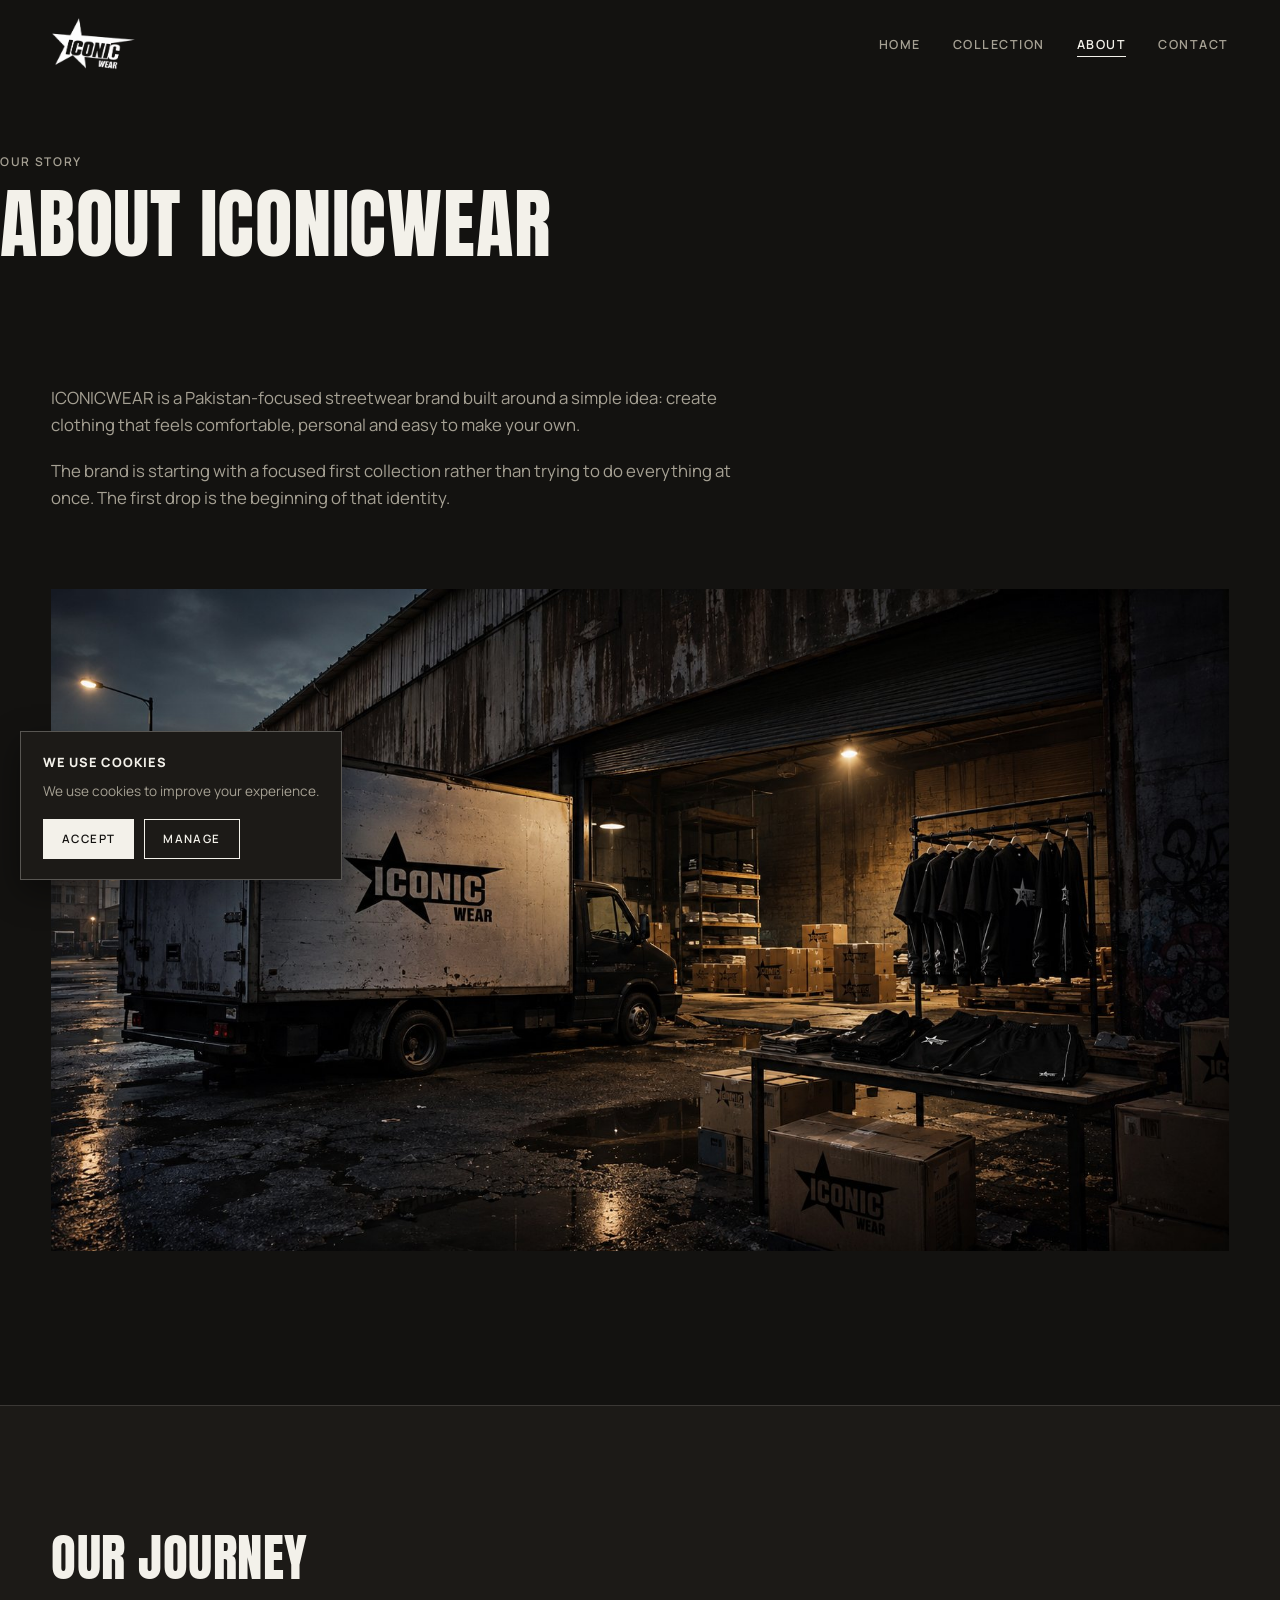
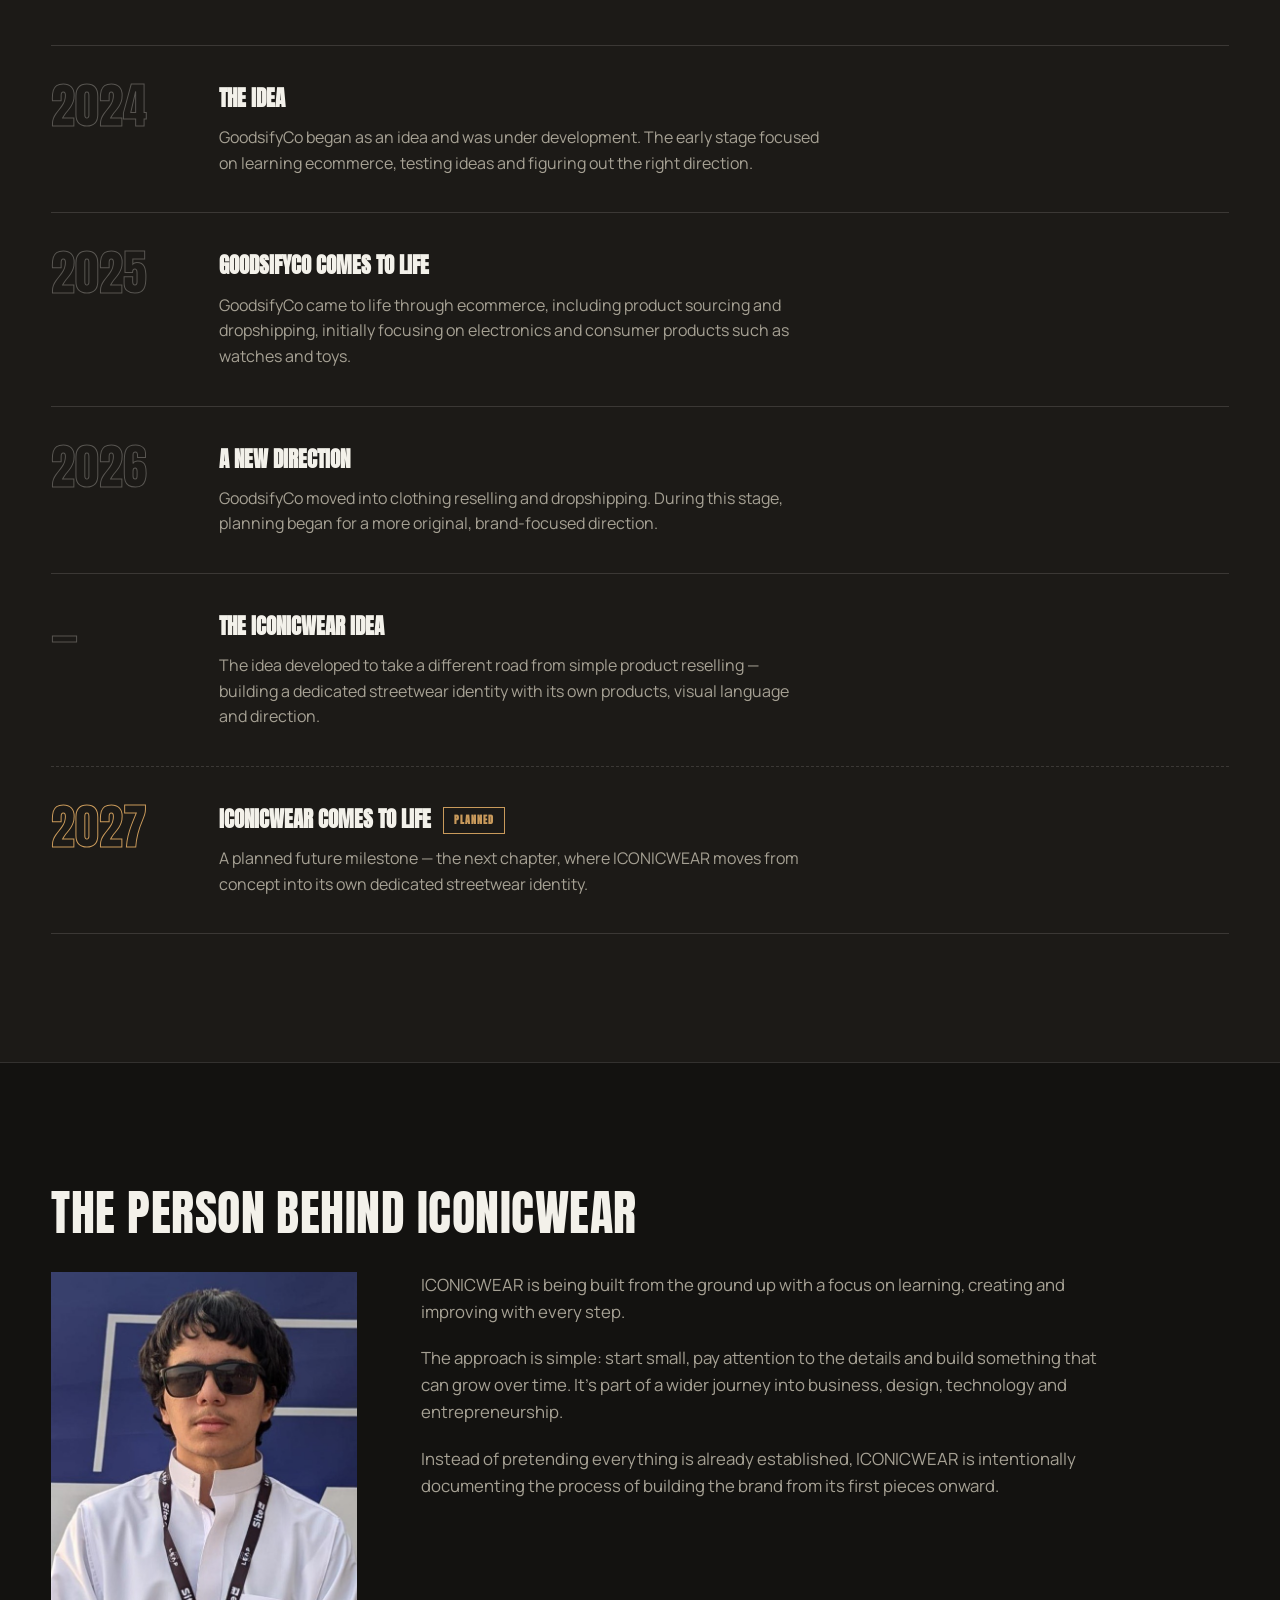
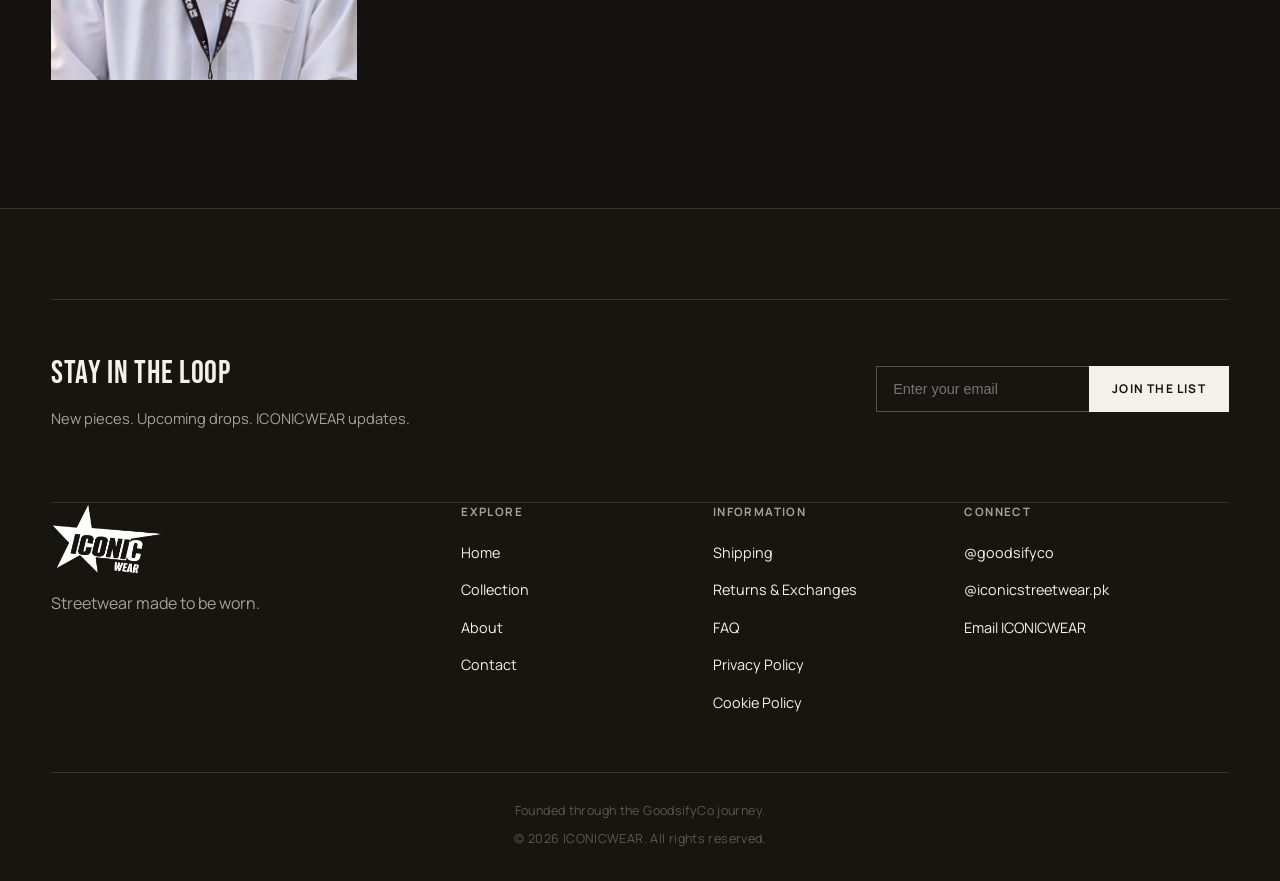
==== commit cfe9ddb0: "website finale" ====
--- a/about.html
+++ b/about.html
@@ -13,7 +13,7 @@
 
   <link rel="preconnect" href="https://fonts.googleapis.com">
   <link rel="preconnect" href="https://fonts.gstatic.com" crossorigin>
-  <link href="https://fonts.googleapis.com/css2?family=Anton&family=Archivo:wght@400;500;600;700&display=swap" rel="stylesheet">
+  <link href="https://fonts.googleapis.com/css2?family=Anton&family=Bebas+Neue&family=Manrope:wght@400;500;600;700;800&display=swap" rel="stylesheet">
 
   <link rel="stylesheet" href="css/style.css">
 </head>
@@ -44,21 +44,14 @@
     </section>
 
     <section class="section section-border-top">
-      <div class="container two-col">
-        <div class="reveal">
-          <h2 class="display" id="founder-heading" style="font-size:clamp(2rem,4vw,3rem);"></h2>
+      <div class="container">
+        <div class="section-head reveal" style="margin-bottom:36px;">
+          <h2 class="display section-heading" id="founder-heading" style="font-size:clamp(2rem,4vw,3rem);"></h2>
         </div>
-        <div class="prose reveal" id="founder-body"></div>
-      </div>
-    </section>
-
-    <section class="section section-charcoal section-border-top">
-      <div class="container">
-        <div class="section-head reveal">
-          <h2 class="display section-heading" id="process-heading" style="font-size:clamp(2rem,4vw,3.2rem);"></h2>
-          <p class="lede">From an Instagram message to a piece at your door.</p>
+        <div class="founder-editorial reveal">
+          <div class="founder-photo" id="founder-photo"></div>
+          <div class="prose" id="founder-body"></div>
         </div>
-        <div class="process-grid reveal" id="process-grid"></div>
       </div>
     </section>
   </main>
@@ -85,29 +78,26 @@
       // Our journey timeline
       document.getElementById("journey-heading").textContent = about.journeyHeading;
       document.getElementById("journey-timeline").innerHTML = about.journey.map(item => `
-        <div class="timeline-item">
-          <div class="timeline-year">${item.year}</div>
+        <div class="timeline-item${item.planned ? " is-planned" : ""}">
+          <div class="timeline-year">${item.year || "—"}</div>
           <div class="timeline-body">
-            <h3>${item.title}</h3>
+            <h3>${item.title}${item.planned ? '<span class="planned-tag">Planned</span>' : ""}</h3>
             <p>${item.body}</p>
           </div>
         </div>
       `).join("");
 
-      // Founder
+      // Founder — editorial layout with real photo
       document.getElementById("founder-heading").textContent = about.founder.heading;
       document.getElementById("founder-body").innerHTML = about.founder.body.map(p => `<p>${p}</p>`).join("");
 
-      // Order process
-      document.getElementById("process-heading").textContent = about.orderProcessHeading;
-      document.getElementById("process-grid").innerHTML = about.orderProcess.map(step => `
-        <div class="process-step">
-          <span class="process-step-number">${step.step}</span>
-          <span class="process-icon">${ICONS[step.icon] || ICONS.box}</span>
-          <h3>${step.title}</h3>
-          <p>${step.body}</p>
-        </div>
-      `).join("");
+      const founderMount = document.getElementById("founder-photo");
+      const founderImg = buildImage(about.founder.photo, "The person behind ICONICWEAR", null);
+      founderImg.querySelectorAll("img, .placeholder").forEach(el => {
+        el.style.width = "100%";
+        el.style.height = "100%";
+      });
+      while (founderImg.firstChild) founderMount.appendChild(founderImg.firstChild);
 
       initScrollReveal();
     });
--- a/css/style.css
+++ b/css/style.css
@@ -5,26 +5,34 @@
    ============================================================ */
 
 :root {
-  /* Color */
-  --black: #0b0b0a;
-  --charcoal: #161512;
-  --charcoal-2: #1f1e1a;
+  /* Color — deep charcoal/off-black base, not pure black */
+  --black: #131210;
+  --charcoal: #1c1a17;
+  --charcoal-2: #242220;
   --white: #f3f1ea;
   --grey: #a6a194;
   --grey-dim: #5c594f;
   --off-white: #ece9e0;
   --off-white-text: #14130f;
+  --footer-bg: #17150f;
   --hairline: rgba(243, 241, 234, 0.14);
   --hairline-strong: rgba(243, 241, 234, 0.28);
 
+  /* Small, muted accent colors — used sparingly (Order Journey only) */
+  --accent-blue: #6f8fae;
+  --accent-amber: #c99a5b;
+  --accent-blue-dark: #4c6b8a;
+  --accent-green: #7a9a72;
+
   /* Type */
   --font-display: "Anton", "Archivo Black", Impact, sans-serif;
-  --font-body: "Archivo", "Helvetica Neue", Arial, sans-serif;
+  --font-accent: "Bebas Neue", "Anton", sans-serif;
+  --font-body: "Manrope", "Helvetica Neue", Arial, sans-serif;
 
   /* Layout */
   --max-width: 1440px;
   --gutter: clamp(20px, 4vw, 64px);
-  --nav-height: 76px;
+  --nav-height: 88px;
 
   /* Motion */
   --ease: cubic-bezier(0.22, 1, 0.36, 1);
@@ -167,8 +175,8 @@
 .nav-logo {
   display: flex;
   align-items: center;
-  height: clamp(30px, 4vw, 38px);
-  max-width: 190px;
+  height: clamp(42px, 5.5vw, 54px);
+  max-width: 240px;
 }
 .nav-logo img { height: 100%; width: auto; max-width: 100%; object-fit: contain; }
 .nav-logo .logo-fallback {
@@ -751,7 +759,7 @@
    FOOTER
    ============================================================ */
 .site-footer {
-  background: var(--black);
+  background: var(--footer-bg);
   border-top: 1px solid var(--hairline);
   padding: clamp(56px, 7vw, 96px) 0 32px;
 }
@@ -765,6 +773,7 @@
 
 .footer-brand .display { font-size: 1.8rem; margin-bottom: 14px; }
 .footer-brand p { color: var(--grey); max-width: 32ch; }
+#footer-logo.nav-logo { height: clamp(52px, 7vw, 72px); max-width: 280px; }
 
 .footer-col h4 {
   font-size: 0.72rem;
@@ -1222,3 +1231,151 @@
   color: var(--grey);
 }
 .size-guide-box p { color: var(--grey-dim); font-size: 0.85rem; }
+
+/* ============================================================
+   HERO — small Pakistan identity tag
+   ============================================================ */
+.hero-pakistan-tag {
+  position: absolute;
+  z-index: 3;
+  top: calc(var(--nav-height) + 20px);
+  left: var(--gutter);
+  font-family: var(--font-body);
+  font-weight: 700;
+  font-size: 0.7rem;
+  letter-spacing: 0.14em;
+  text-transform: uppercase;
+  color: var(--white);
+  background: rgba(19, 18, 16, 0.5);
+  backdrop-filter: blur(4px);
+  border: 1px solid var(--hairline-strong);
+  padding: 7px 13px;
+  display: inline-flex;
+  align-items: center;
+  gap: 8px;
+}
+.hero-pakistan-tag .flag-dot {
+  width: 8px;
+  height: 8px;
+  border-radius: 50%;
+  background: var(--accent-green);
+  flex-shrink: 0;
+}
+
+/* ============================================================
+   HOME STORY (off-white contrast section)
+   ============================================================ */
+.home-story {
+  display: grid;
+  grid-template-columns: 0.7fr 1.3fr;
+  gap: clamp(24px, 5vw, 72px);
+  align-items: center;
+}
+.home-story-cta {
+  margin-top: 22px;
+  display: inline-block;
+  font-weight: 700;
+  font-size: 0.85rem;
+  text-transform: uppercase;
+  letter-spacing: 0.08em;
+  border-bottom: 2px solid currentColor;
+  padding-bottom: 4px;
+}
+@media (max-width: 800px) {
+  .home-story { grid-template-columns: 1fr; }
+}
+
+/* ============================================================
+   ORDER JOURNEY — colored step accents (muted, not neon)
+   ============================================================ */
+.process-icon--blue { color: var(--accent-blue); }
+.process-icon--amber { color: var(--accent-amber); }
+.process-icon--blueDark { color: var(--accent-blue-dark); }
+.process-icon--green { color: var(--accent-green); }
+
+.process-step {
+  border-top: 2px solid transparent;
+}
+.process-step[data-color="blue"] { border-top-color: var(--accent-blue); }
+.process-step[data-color="amber"] { border-top-color: var(--accent-amber); }
+.process-step[data-color="blueDark"] { border-top-color: var(--accent-blue-dark); }
+.process-step[data-color="green"] { border-top-color: var(--accent-green); }
+
+/* ============================================================
+   TIMELINE — "planned" future milestone
+   ============================================================ */
+.timeline-item.is-planned {
+  border-top-style: dashed;
+}
+.timeline-item.is-planned .timeline-year { -webkit-text-stroke-color: var(--accent-amber); }
+.planned-tag {
+  display: inline-block;
+  font-size: 0.65rem;
+  font-weight: 700;
+  letter-spacing: 0.1em;
+  text-transform: uppercase;
+  color: var(--accent-amber);
+  border: 1px solid var(--accent-amber);
+  padding: 4px 10px;
+  margin-left: 12px;
+  vertical-align: middle;
+}
+
+/* ============================================================
+   FOUNDER — editorial layout (not a profile card)
+   ============================================================ */
+.founder-editorial {
+  display: grid;
+  grid-template-columns: 0.55fr 1.45fr;
+  gap: clamp(28px, 5vw, 64px);
+  align-items: start;
+}
+.founder-photo {
+  aspect-ratio: 3 / 4;
+  overflow: hidden;
+  background: var(--charcoal);
+  filter: grayscale(15%);
+}
+.founder-photo img,
+.founder-photo .placeholder { width: 100%; height: 100%; object-fit: cover; }
+
+@media (max-width: 800px) {
+  .founder-editorial { grid-template-columns: 1fr; }
+  .founder-photo { max-width: 320px; }
+}
+
+/* ============================================================
+   FAQ — numbered questions, distinct typography
+   ============================================================ */
+.faq-question {
+  font-family: var(--font-body);
+  font-weight: 800;
+  text-transform: none;
+  letter-spacing: 0;
+}
+.faq-number {
+  font-family: var(--font-display);
+  color: var(--grey-dim);
+  margin-right: 14px;
+  font-size: 0.85em;
+}
+.faq-answer p {
+  font-family: var(--font-body);
+  font-weight: 400;
+}
+
+/* ============================================================
+   NEWSLETTER + POPUP — distinct graphic display typography
+   ============================================================ */
+.newsletter-copy h3,
+.join-popup h3 {
+  font-family: var(--font-accent);
+  font-weight: 400;
+  letter-spacing: 0.02em;
+  font-size: 2rem;
+}
+
+/* ============================================================
+   HOME — Order Journey section wrapper spacing tweak
+   ============================================================ */
+.process-grid { margin-top: 8px; }
